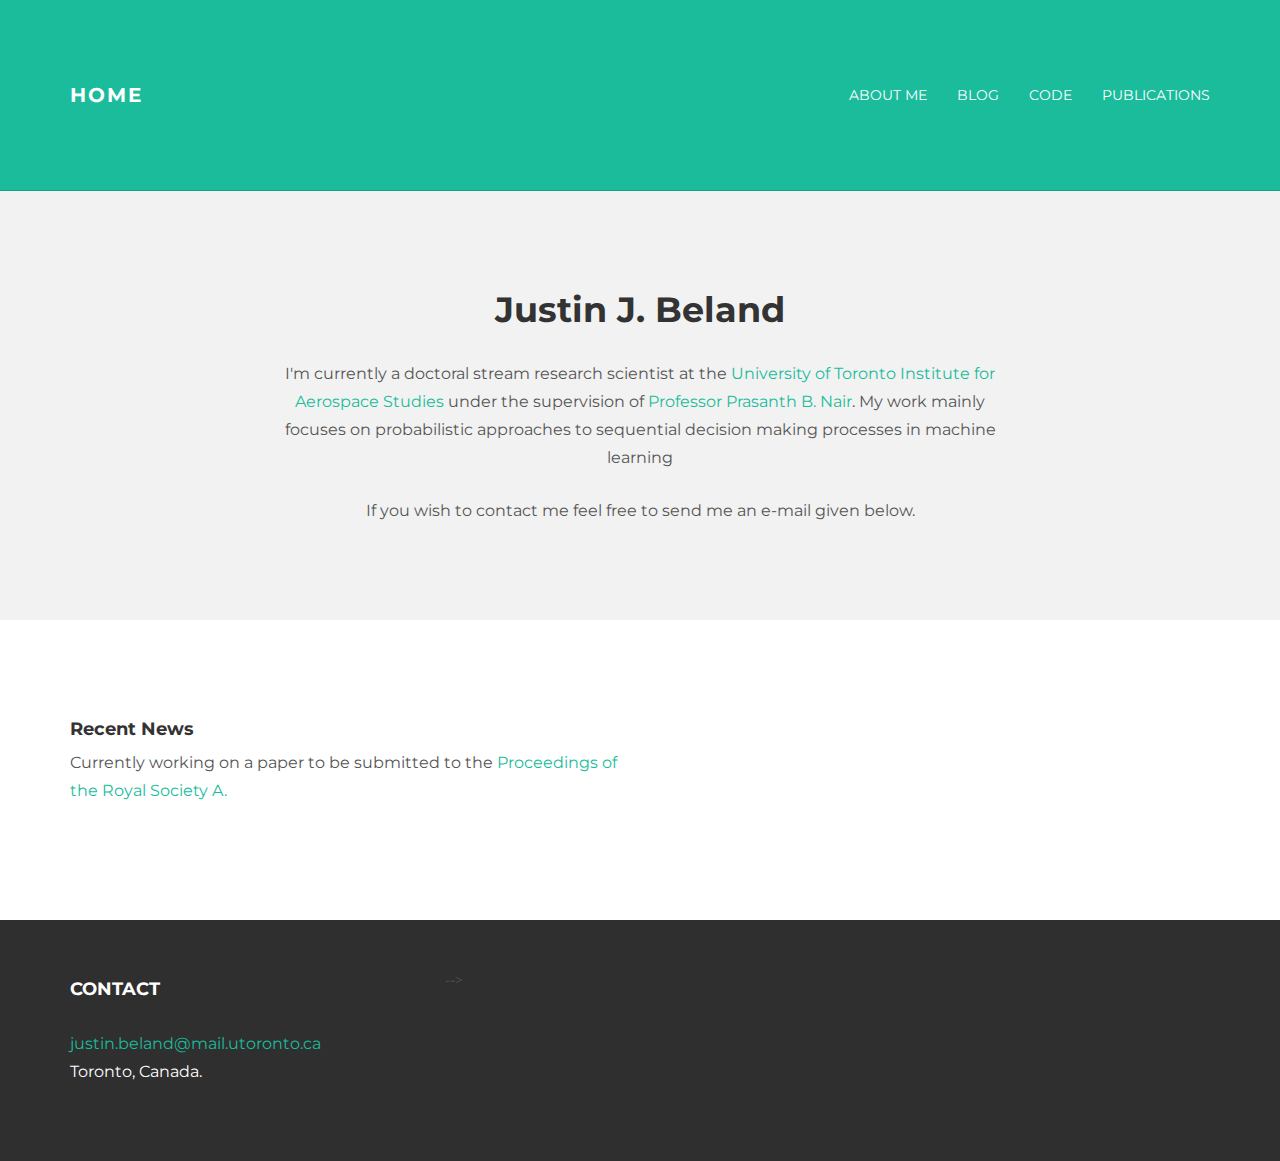
==== JustinBeland/theme/index.html @ e02c4ab2 "First revision for my first website I still need to fill in some sections but the functionality is p" ====
<!DOCTYPE html>
<html lang="en">
  <head>
    <meta charset="utf-8">
    <meta http-equiv="X-UA-Compatible" content="IE=edge">
    <meta name="viewport" content="width=device-width, initial-scale=1.0">
    <meta name="description" content="">
    <meta name="author" content="">
    <link rel="shortcut icon" href="../../docs-assets/ico/favicon.png">

    <title>JustinWebsite</title>

    <!-- Bootstrap core CSS -->
    <link href="assets/css/bootstrap.css" rel="stylesheet">


    <!-- Custom styles for this template -->
    <link href="assets/css/main.css" rel="stylesheet">

    <script src="https://code.jquery.com/jquery-1.10.2.min.js"></script>
    <script src="assets/js/hover.zoom.js"></script>
    <script src="assets/js/hover.zoom.conf.js"></script>

    <!-- HTML5 shim and Respond.js IE8 support of HTML5 elements and media queries -->
    <!--[if lt IE 9]>
      <script src="https://oss.maxcdn.com/libs/html5shiv/3.7.0/html5shiv.js"></script>
      <script src="https://oss.maxcdn.com/libs/respond.js/1.3.0/respond.min.js"></script>
    <![endif]-->
  </head>

  <body>

    <!-- Static navbar -->
    <div class="navbar navbar-inverse navbar-static-top">
      <div class="container">
        <div class="navbar-header">
          <button type="button" class="navbar-toggle" data-toggle="collapse" data-target=".navbar-collapse">
            <span class="icon-bar"></span>
            <span class="icon-bar"></span>
            <span class="icon-bar"></span>
          </button>
          <a class="navbar-brand" href="index.html">HOME</a>
        </div>
        <div class="navbar-collapse collapse">
          <ul class="nav navbar-nav navbar-right">
            <li><a href="about.html">About Me</a></li>
            <li><a href="blog.html">Blog</a></li>
            <li><a href="code.html">Code</a></li>
			<li><a href="publications.html">Publications</a></li>
          </ul>
        </div><!--/.nav-collapse -->
      </div>
    </div>

	<!-- +++++ Welcome Section +++++ -->
	<div id="ww">
	    <div class="container">
			<div class="row">
				<div class="col-lg-8 col-lg-offset-2 centered">
					<h1>Justin J. Beland</h1>
					<p>I'm currently a doctoral stream research scientist at the <a href="http://www.utias.utoronto.ca/">University of Toronto Institute for Aerospace Studies</a> under the supervision of <a href="http://arrow.utias.utoronto.ca/~pbn/">Professor Prasanth B. Nair</a>. My work mainly focuses on probabilistic approaches to sequential decision making processes in machine learning</p>
					<p>If you wish to contact me feel free to send me an e-mail given below.</p>
				</div><!-- /col-lg-8 -->
			</div><!-- /row -->
	    </div> <!-- /container -->
	</div><!-- /ww -->
	
	
	<!-- +++++ Projects Section +++++ -->
	<!--
	<div class="container pt">
		<div class="row mt centered">	
			<div class="col-lg-4">
				<a class="zoom green" href="work01.html"><img class="img-responsive" src="assets/img/portfolio/port01.jpg" alt="" /></a>
				<p>APE</p>
			</div>
			<div class="col-lg-4">
				<a class="zoom green" href="work01.html"><img class="img-responsive" src="assets/img/portfolio/port02.jpg" alt="" /></a>
				<p>RAIDERS</p>
			</div>
			<div class="col-lg-4">
				<a class="zoom green" href="work01.html"><img class="img-responsive" src="assets/img/portfolio/port03.jpg" alt="" /></a>
				<p>VIKINGS</p>
			</div>
		</div><!-- /row 
		<div class="row mt centered">	
			<div class="col-lg-4">
				<a class="zoom green" href="work01.html"><img class="img-responsive" src="assets/img/portfolio/port04.jpg" alt="" /></a>
				<p>YODA</p>
			</div>
			<div class="col-lg-4">
				<a class="zoom green" href="work01.html"><img class="img-responsive" src="assets/img/portfolio/port05.jpg" alt="" /></a>
				<p>EMPERORS</p>
			</div>
			<div class="col-lg-4">
				<a class="zoom green" href="work01.html"><img class="img-responsive" src="assets/img/portfolio/port06.jpg" alt="" /></a>
				<p>CHIEFS</p>
			</div>
		</div><!-- /row 
	</div><!-- /container -->
	<div class="container pt">
		<div class="row mt">
			<div class="col-lg-6">
				<h4>Recent News</h4>
				<p>Currently working on a paper to be submitted to the <a href="http://rspa.royalsocietypublishing.org/">Proceedings of the Royal Society A.</a></p>
			</div>
		</div><!-- /row -->
	</div><!-- /container -->
	
	<!-- +++++ Footer Section +++++ -->
	
	<div id="footer">
		<div class="container">
			<div class="row">
				<div class="col-lg-4">
					<h4>Contact</h4>
					<p>
						<a href="#">justin.beland@mail.utoronto.ca</a><br/>
						Toronto, Canada.
					</p>
				</div><!-- /col-lg-4 -->
				<!--
				<div class="col-lg-4">
					<h4>My Links</h4>
					<p>
						<a href="#">Dribbble</a><br/>
						<a href="#">Twitter</a><br/>
						<a href="#">Facebook</a>
					</p>
				</div><!-- /col-lg-4 -->
				-->
			</div>
		</div>
	</div>
	

    <!-- Bootstrap core JavaScript
    ================================================== -->
    <!-- Placed at the end of the document so the pages load faster -->
    <script src="assets/js/bootstrap.min.js"></script>
  </body>
</html>
---- JustinBeland/theme/assets/css/main.css ----
/*
 * Author: Carlos Alvarez
 * URL: http://alvarez.is
 *
 * Project Name: STANLEY - Free Bootstrap 3 Theme
 * Version: 1.0
 * URL: http://blacktie.co
 */

@import url(http://fonts.googleapis.com/css?family=Montserrat:400,700);

body {
  	background-color: #ffffff;
  	font-family: 'Montserrat', sans-serif;
    font-weight: 400;
    font-size: 14px;
    color: #555;

    -webkit-font-smoothing: antialiased;
    -webkit-overflow-scrolling: touch;
}

/* Titles */
h1, h2, h3, h4, h5, h6 {
	font-family: 'Montserrat', sans-serif;
    font-weight: 700;
    color: #333;
}

h1 {
	font-size: 35px;
	margin-top: 30px;
	margin-bottom: 30px;
}



/* Paragraph & Typographic */
p {
    line-height: 28px;
    margin-bottom: 25px;
    font-size: 16px;
}

.centered {
    text-align: center;
}

/* Links */
a {
    color: #1abc9c;
    word-wrap: break-word;

    -webkit-transition: color 0.1s ease-in, background 0.1s ease-in;
    -moz-transition: color 0.1s ease-in, background 0.1s ease-in;
    -ms-transition: color 0.1s ease-in, background 0.1s ease-in;
    -o-transition: color 0.1s ease-in, background 0.1s ease-in;
    transition: color 0.1s ease-in, background 0.1s ease-in;
}

a:hover,
a:focus {
    color: #7b7b7b;
    text-decoration: none;
    outline: 0;
}

a:before,
a:after {
    -webkit-transition: color 0.1s ease-in, background 0.1s ease-in;
    -moz-transition: color 0.1s ease-in, background 0.1s ease-in;
    -ms-transition: color 0.1s ease-in, background 0.1s ease-in;
    -o-transition: color 0.1s ease-in, background 0.1s ease-in;
    transition: color 0.1s ease-in, background 0.1s ease-in;
}

 hr {
    display: block;
    height: 1px;
    border: 0;
    border-top: 1px solid #ccc;
    margin: 1em 0;
    padding: 0;
}


.navbar {
	text-transform: uppercase;
	margin-bottom: 0px;
}

.navbar-inverse {
	padding-bottom: 70px;
	padding-top: 70px;
}

.navbar-inverse {
	background-color: #1abc9c;
	border-color: #16a085;
}

.navbar-inverse .navbar-nav > li > a {
	color: white;
}

.navbar-inverse .navbar-nav > li > a:hover {
	color: #222222;
}

.navbar-brand {
	font-weight: 700;
	font-size: 20px;
	letter-spacing: 2px;
}

.navbar-inverse .navbar-brand {
	color: white;
}

.navbar-inverse .navbar-toggle {
	border-color: transparent;
}

.progress-bar-theme {
  background-color: #1abc9c;
}


/* Helpers */

.mt {
	margin-top: 40px;
	margin-bottom: 40px;
}

.pt {
	padding-top: 50px;
	padding-bottom: 50px;
}


/* +++++ WRAP SECTIONS +++++ */

#ww {
	padding-top: 70px;
	padding-bottom: 70px;
	background-color: #f2f2f2;
}


#footer {
	background-color: #2f2f2f;
	padding-top: 50px;
	padding-bottom: 50px; 
}

#footer p {
	color: white;
}

#footer h4 {
	color: white;
	text-transform: uppercase;
	padding-bottom: 20px;
}


/* +++++ Color Wraps / Blog Page +++++ */

#grey {
	padding-top: 60px;
	padding-bottom: 60px;
	background-color: #f2f2f2;
}

#white {
	padding-top: 60px;
	padding-bottom: 60px;
	background-color: #ffffff;
}



/* Blog Date*/
bd {
	font-size: 12px;
	text-transform: uppercase;
	color: #d2d2d2;
	font-weight: 700;
}

/* Blog Author*/
ba {
	font-size: 12px;
	text-transform: uppercase;
}

/* Blog Quote */
.bq {
	font-size: 22px;
	padding-top: 30px;
}

/* Blog Tags */
bt {
	font-size: 12px;
}

/* ================== PORTFOLIO IMAGES HOVER EFFECT ================== */
/* Effects also are controled by hover.zoom.js */
.zoom { 
    display:block; 
    position:relative; 
    overflow:hidden; 
    background:transparent url(../img/loader.gif) no-repeat center;
}


    .zoomOverlay {
        position:absolute;
        top:0; left:0;
        bottom:0; right:0;
        display:none;
        background-image:url(../img/zoom.png);
        background-repeat:no-repeat;
        background-position:center;
    }

.zoom2 {
	opacity: 1;
}

.zoom2:hover {
	opacity: 0.5;
}

/* glyphicon Configuration */

.glyphicon {
	font-size: 40px;
	color: #1abc9c;
}
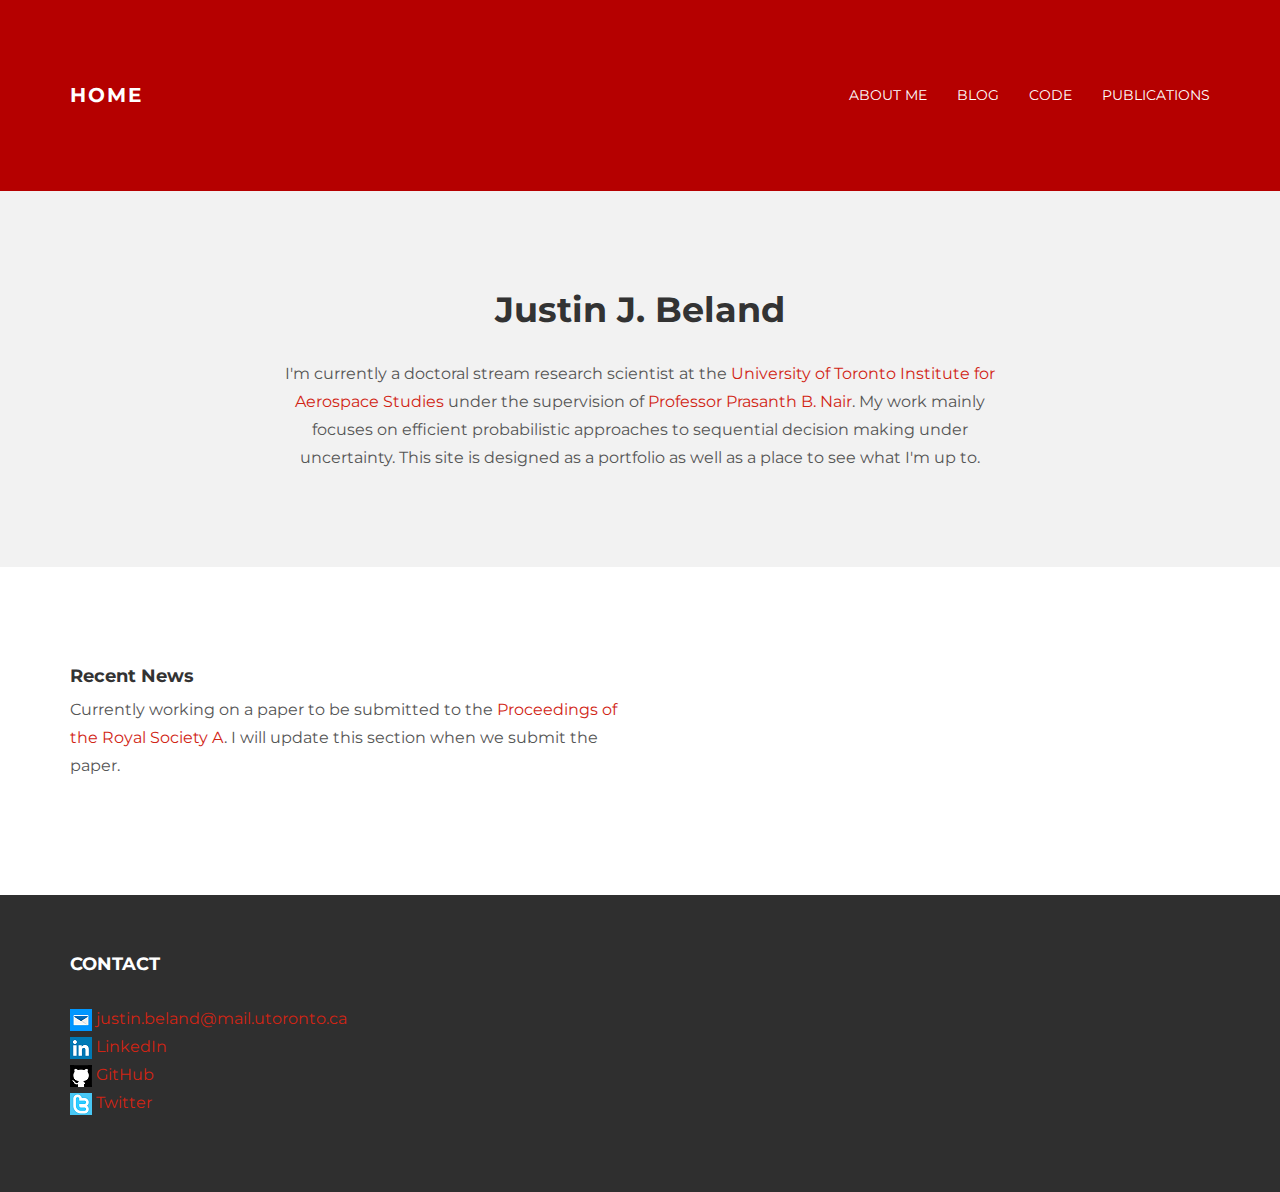
==== commit 558948ef: "Did some more editing for the website and updated my resume" ====
--- a/JustinBeland/theme/index.html
+++ b/JustinBeland/theme/index.html
@@ -8,7 +8,7 @@
     <meta name="author" content="">
     <link rel="shortcut icon" href="../../docs-assets/ico/favicon.png">
 
-    <title>JustinWebsite</title>
+    <title>JustinBeland</title>
 
     <!-- Bootstrap core CSS -->
     <link href="assets/css/bootstrap.css" rel="stylesheet">
@@ -58,51 +58,17 @@
 			<div class="row">
 				<div class="col-lg-8 col-lg-offset-2 centered">
 					<h1>Justin J. Beland</h1>
-					<p>I'm currently a doctoral stream research scientist at the <a href="http://www.utias.utoronto.ca/">University of Toronto Institute for Aerospace Studies</a> under the supervision of <a href="http://arrow.utias.utoronto.ca/~pbn/">Professor Prasanth B. Nair</a>. My work mainly focuses on probabilistic approaches to sequential decision making processes in machine learning</p>
-					<p>If you wish to contact me feel free to send me an e-mail given below.</p>
+					<p>I'm currently a doctoral stream research scientist at the <a href="http://www.utias.utoronto.ca/">University of Toronto Institute for Aerospace Studies</a> under the supervision of <a href="http://arrow.utias.utoronto.ca/~pbn/">Professor Prasanth B. Nair</a>. My work mainly focuses on efficient probabilistic approaches to sequential decision making under uncertainty. This site is designed as a portfolio as well as a place to see what I'm up to. </p>
 				</div><!-- /col-lg-8 -->
 			</div><!-- /row -->
 	    </div> <!-- /container -->
 	</div><!-- /ww -->
 	
-	
-	<!-- +++++ Projects Section +++++ -->
-	<!--
-	<div class="container pt">
-		<div class="row mt centered">	
-			<div class="col-lg-4">
-				<a class="zoom green" href="work01.html"><img class="img-responsive" src="assets/img/portfolio/port01.jpg" alt="" /></a>
-				<p>APE</p>
-			</div>
-			<div class="col-lg-4">
-				<a class="zoom green" href="work01.html"><img class="img-responsive" src="assets/img/portfolio/port02.jpg" alt="" /></a>
-				<p>RAIDERS</p>
-			</div>
-			<div class="col-lg-4">
-				<a class="zoom green" href="work01.html"><img class="img-responsive" src="assets/img/portfolio/port03.jpg" alt="" /></a>
-				<p>VIKINGS</p>
-			</div>
-		</div><!-- /row 
-		<div class="row mt centered">	
-			<div class="col-lg-4">
-				<a class="zoom green" href="work01.html"><img class="img-responsive" src="assets/img/portfolio/port04.jpg" alt="" /></a>
-				<p>YODA</p>
-			</div>
-			<div class="col-lg-4">
-				<a class="zoom green" href="work01.html"><img class="img-responsive" src="assets/img/portfolio/port05.jpg" alt="" /></a>
-				<p>EMPERORS</p>
-			</div>
-			<div class="col-lg-4">
-				<a class="zoom green" href="work01.html"><img class="img-responsive" src="assets/img/portfolio/port06.jpg" alt="" /></a>
-				<p>CHIEFS</p>
-			</div>
-		</div><!-- /row 
-	</div><!-- /container -->
 	<div class="container pt">
 		<div class="row mt">
 			<div class="col-lg-6">
 				<h4>Recent News</h4>
-				<p>Currently working on a paper to be submitted to the <a href="http://rspa.royalsocietypublishing.org/">Proceedings of the Royal Society A.</a></p>
+				<p>Currently working on a paper to be submitted to the <a href="http://rspa.royalsocietypublishing.org/">Proceedings of the Royal Society A</a>. I will update this section when we submit the paper. </p>
 			</div>
 		</div><!-- /row -->
 	</div><!-- /container -->
@@ -115,20 +81,13 @@
 				<div class="col-lg-4">
 					<h4>Contact</h4>
 					<p>
-						<a href="#">justin.beland@mail.utoronto.ca</a><br/>
-						Toronto, Canada.
+						
+						<a href="mailto:justin.beland@mail.utoronto.ca"><img src="assets/img/email.png" alt="emailBadge"> justin.beland@mail.utoronto.ca</a><br/>
+						<a href="https://www.linkedin.com/in/justin-beland-5a1000116"><img src="assets/img/LinkedIn.png" alt="inBadge"> LinkedIn</a><br/>
+						<a href="https://github.com/JustinJBeland"><img src="assets/img/github.png" alt="ghBadge"> GitHub</a><br/>
+						<a href="https://twitter.com/JustinJBeland"><img src="assets/img/twitter.png" alt="ghBadge"> Twitter</a>
 					</p>
-				</div><!-- /col-lg-4 -->
-				<!--
-				<div class="col-lg-4">
-					<h4>My Links</h4>
-					<p>
-						<a href="#">Dribbble</a><br/>
-						<a href="#">Twitter</a><br/>
-						<a href="#">Facebook</a>
-					</p>
-				</div><!-- /col-lg-4 -->
-				-->
+				</div>
 			</div>
 		</div>
 	</div>
--- a/JustinBeland/theme/assets/css/main.css
+++ b/JustinBeland/theme/assets/css/main.css
@@ -48,7 +48,7 @@
 
 /* Links */
 a {
-    color: #1abc9c;
+    color: #d12414;
     word-wrap: break-word;
 
     -webkit-transition: color 0.1s ease-in, background 0.1s ease-in;
@@ -95,8 +95,8 @@
 }
 
 .navbar-inverse {
-	background-color: #1abc9c;
-	border-color: #16a085;
+	background-color: #b50000;
+	border-color: #b50000;
 }
 
 .navbar-inverse .navbar-nav > li > a {
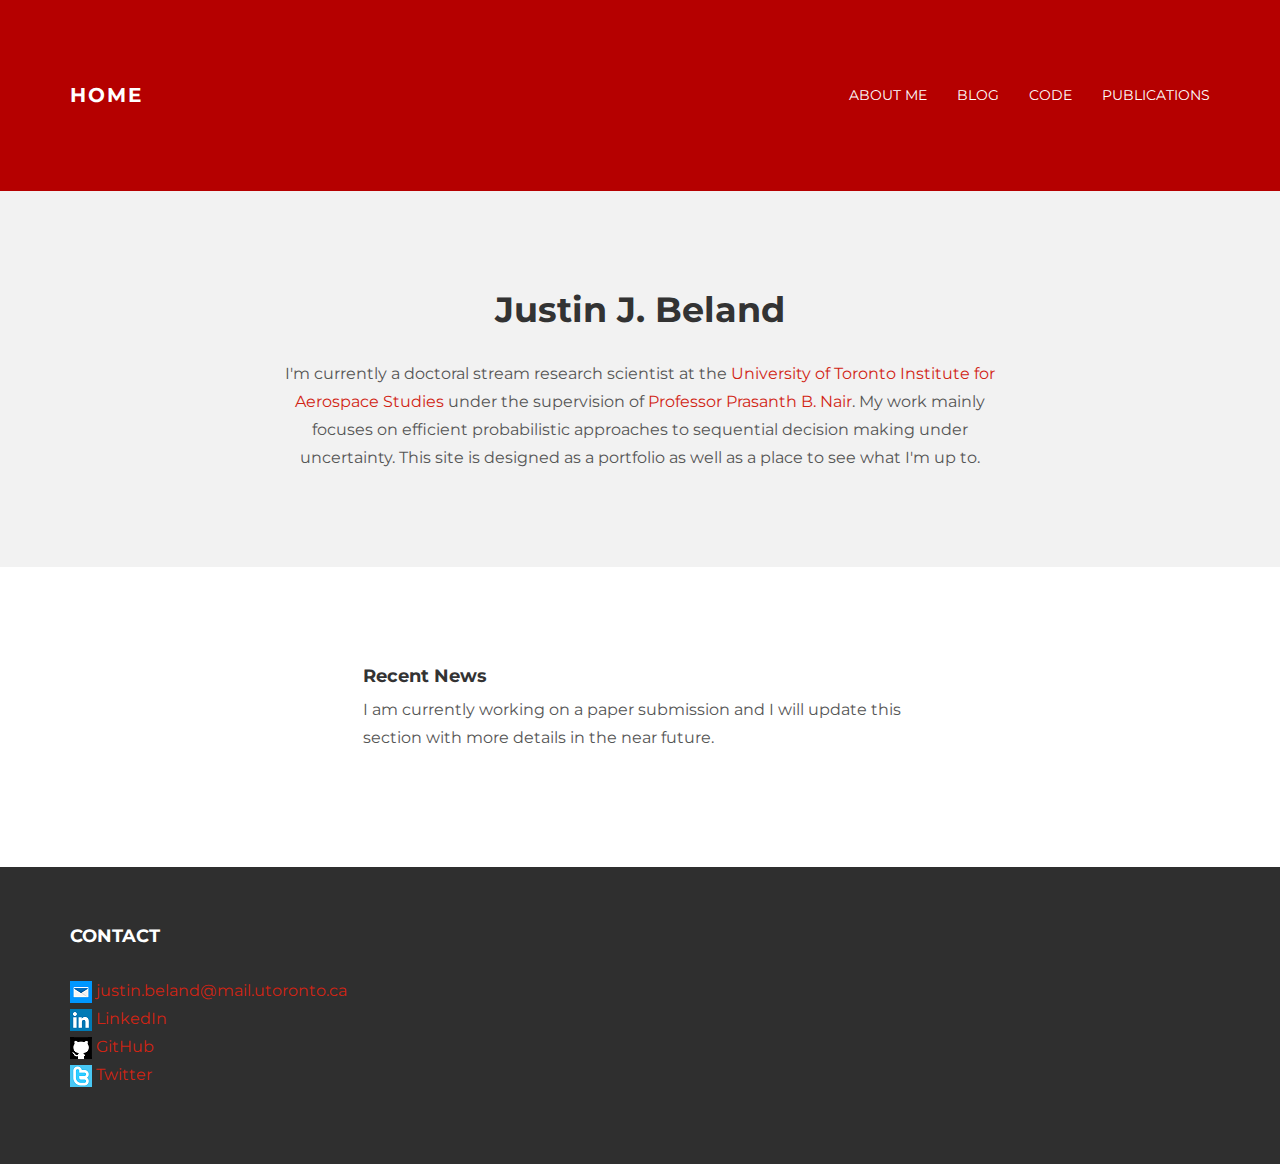
==== commit eb44bea2: "made a few simple changes for centering as well as the removal of the proceedings of the royal socie" ====
--- a/JustinBeland/theme/index.html
+++ b/JustinBeland/theme/index.html
@@ -66,9 +66,9 @@
 	
 	<div class="container pt">
 		<div class="row mt">
-			<div class="col-lg-6">
+			<div class="col-lg-6 col-lg-offset-3">
 				<h4>Recent News</h4>
-				<p>Currently working on a paper to be submitted to the <a href="http://rspa.royalsocietypublishing.org/">Proceedings of the Royal Society A</a>. I will update this section when we submit the paper. </p>
+				<p>I am currently working on a paper submission and I will update this section with more details in the near future.</p>
 			</div>
 		</div><!-- /row -->
 	</div><!-- /container -->
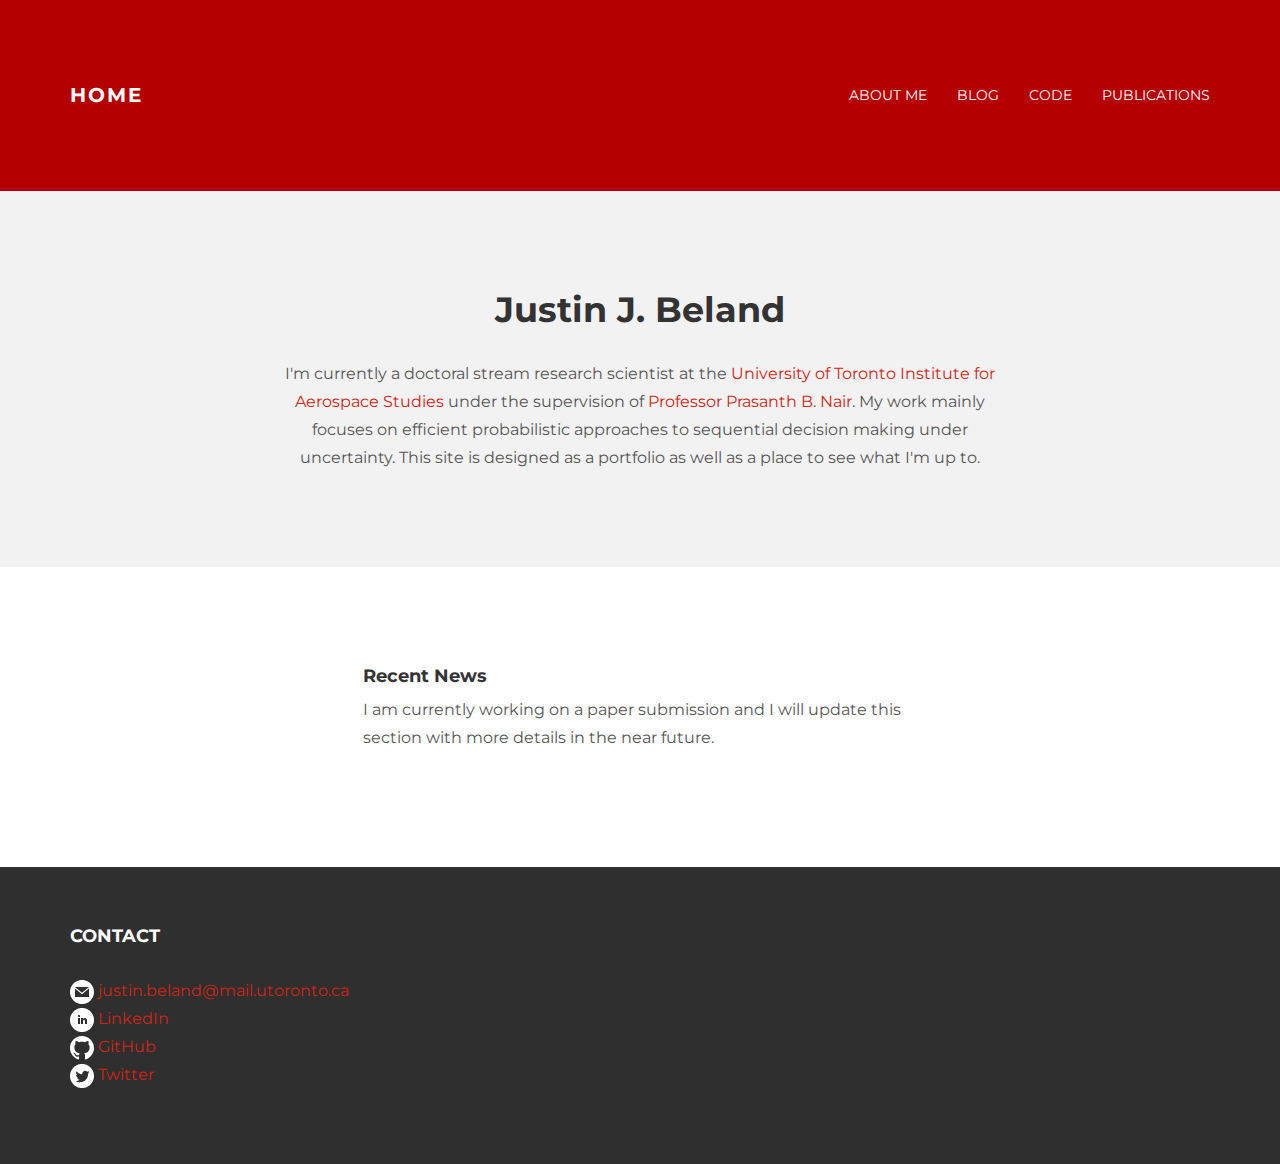
==== commit b5182cc0: "replaced all of the .png icons with .svg files for zooming purposes. Further I edited the resume and" ====
--- a/JustinBeland/theme/index.html
+++ b/JustinBeland/theme/index.html
@@ -13,10 +13,10 @@
     <!-- Bootstrap core CSS -->
     <link href="assets/css/bootstrap.css" rel="stylesheet">
 
-
     <!-- Custom styles for this template -->
     <link href="assets/css/main.css" rel="stylesheet">
 
+	<!-- Enable the navigation bar functionality -->
     <script src="https://code.jquery.com/jquery-1.10.2.min.js"></script>
     <script src="assets/js/hover.zoom.js"></script>
     <script src="assets/js/hover.zoom.conf.js"></script>
@@ -82,10 +82,10 @@
 					<h4>Contact</h4>
 					<p>
 						
-						<a href="mailto:justin.beland@mail.utoronto.ca"><img src="assets/img/email.png" alt="emailBadge"> justin.beland@mail.utoronto.ca</a><br/>
-						<a href="https://www.linkedin.com/in/justin-beland-5a1000116"><img src="assets/img/LinkedIn.png" alt="inBadge"> LinkedIn</a><br/>
-						<a href="https://github.com/JustinJBeland"><img src="assets/img/github.png" alt="ghBadge"> GitHub</a><br/>
-						<a href="https://twitter.com/JustinJBeland"><img src="assets/img/twitter.png" alt="ghBadge"> Twitter</a>
+						<a href="mailto:justin.beland@mail.utoronto.ca"><img src="assets/img/email.svg" alt="emailBadge"> justin.beland@mail.utoronto.ca</a><br/>
+						<a href="https://www.linkedin.com/in/justin-beland-5a1000116"><img src="assets/img/linkedin.svg" alt="inBadge"> LinkedIn</a><br/>
+						<a href="https://github.com/JustinJBeland"><img src="assets/img/github.svg" alt="ghBadge"> GitHub</a><br/>
+						<a href="https://twitter.com/JustinJBeland"><img src="assets/img/twitter.svg" alt="ghBadge"> Twitter</a>
 					</p>
 				</div>
 			</div>
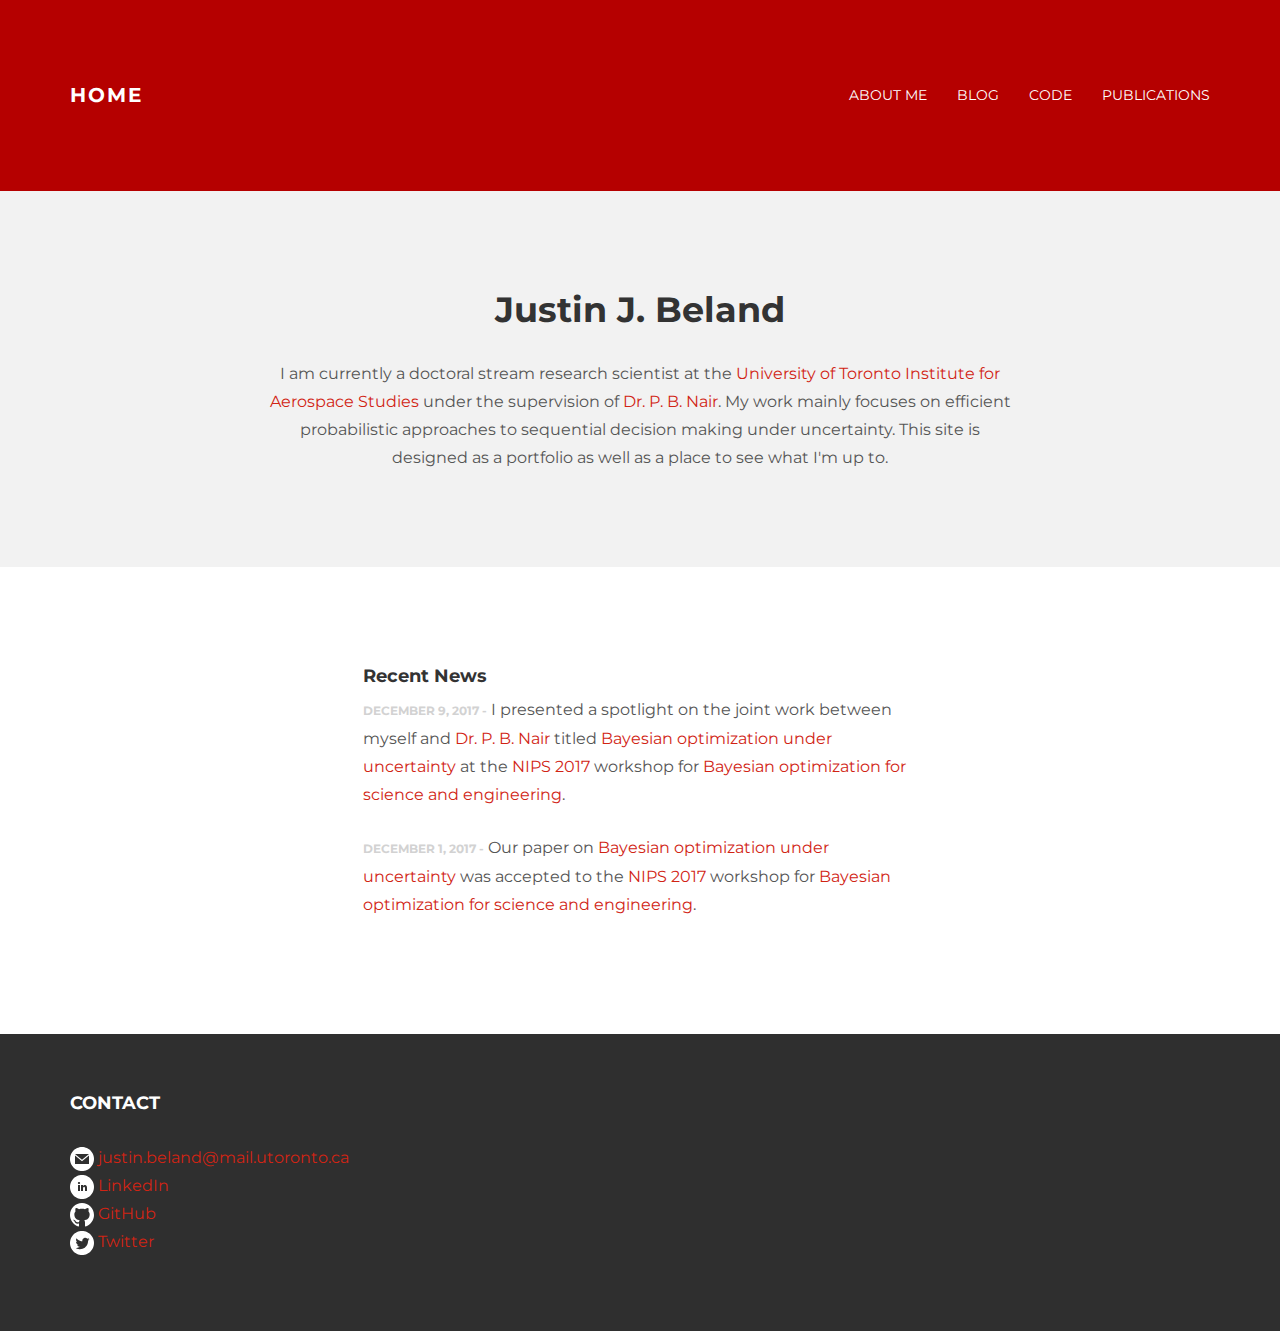
==== commit 47c37bb7: "updated homepage and publications section" ====
--- a/JustinBeland/theme/index.html
+++ b/JustinBeland/theme/index.html
@@ -58,7 +58,7 @@
 			<div class="row">
 				<div class="col-lg-8 col-lg-offset-2 centered">
 					<h1>Justin J. Beland</h1>
-					<p>I'm currently a doctoral stream research scientist at the <a href="http://www.utias.utoronto.ca/">University of Toronto Institute for Aerospace Studies</a> under the supervision of <a href="http://arrow.utias.utoronto.ca/~pbn/">Professor Prasanth B. Nair</a>. My work mainly focuses on efficient probabilistic approaches to sequential decision making under uncertainty. This site is designed as a portfolio as well as a place to see what I'm up to. </p>
+					<p>I am currently a doctoral stream research scientist at the <a href="http://www.utias.utoronto.ca/">University of Toronto Institute for Aerospace Studies</a> under the supervision of <a href="http://arrow.utias.utoronto.ca/~pbn/">Dr. P. B. Nair</a>. My work mainly focuses on efficient probabilistic approaches to sequential decision making under uncertainty. This site is designed as a portfolio as well as a place to see what I'm up to. </p>
 				</div><!-- /col-lg-8 -->
 			</div><!-- /row -->
 	    </div> <!-- /container -->
@@ -68,7 +68,8 @@
 		<div class="row mt">
 			<div class="col-lg-6 col-lg-offset-3">
 				<h4>Recent News</h4>
-				<p>I am currently working on a paper submission and I will update this section with more details in the near future.</p>
+        <p><bd>December 9, 2017 -</bd> I presented a spotlight on the joint work between myself and <a href="http://arrow.utias.utoronto.ca/~pbn/">Dr. P. B. Nair</a> titled <a href="https://bayesopt.github.io/papers/2017/15.pdf">Bayesian optimization under uncertainty</a> at the <a href="https://nips.cc/Conferences/2017">NIPS 2017</a> workshop for <a href="http://bayesopt.com/">Bayesian optimization for science and engineering</a>.</p>
+				<p><bd>December 1, 2017 -</bd> Our paper on <a href="https://bayesopt.github.io/papers/2017/15.pdf">Bayesian optimization under uncertainty</a> was accepted to the <a href="https://nips.cc/Conferences/2017">NIPS 2017</a> workshop for <a href="http://bayesopt.com/">Bayesian optimization for science and engineering</a>.</p>
 			</div>
 		</div><!-- /row -->
 	</div><!-- /container -->
